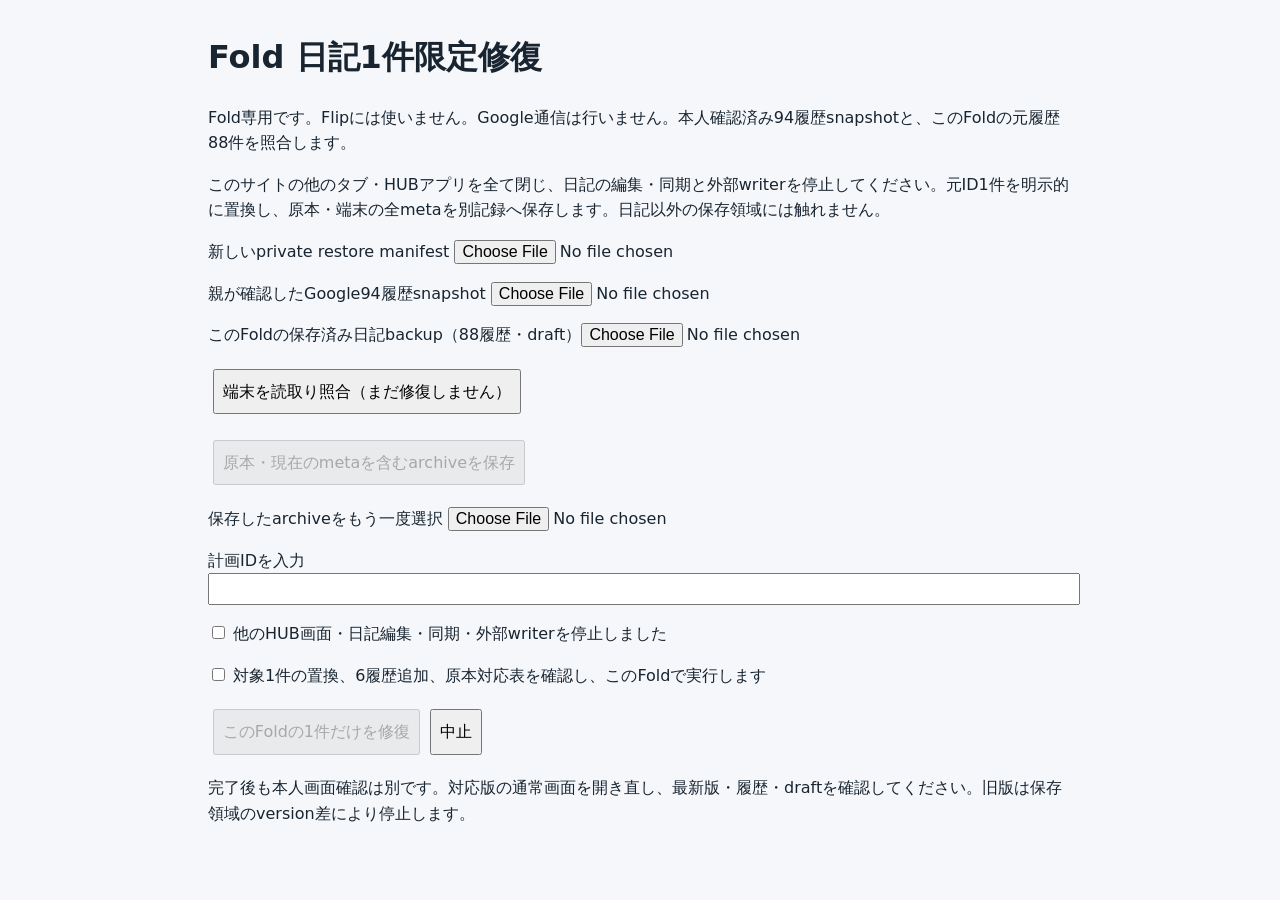
==== tools/diary-local-repair/index.html @ b398ae8a "Prepare offline Fold-only local repair adapter with atomic archive and version fence" ====
<!doctype html><html lang="ja"><meta charset="utf-8">
<meta http-equiv="Content-Security-Policy" content="default-src 'none'; script-src 'self'; style-src 'self'; worker-src 'self'; connect-src 'none'; object-src 'none'; base-uri 'none'; form-action 'none'">
<meta name="viewport" content="width=device-width,initial-scale=1"><title>Fold 日記1件限定修復</title>
<link rel="stylesheet" href="../diary-repair/style.css">
<main><h1>Fold 日記1件限定修復</h1>
<p>Fold専用です。Flipには使いません。Google通信は行いません。本人確認済み94履歴snapshotと、このFoldの元履歴88件を照合します。</p>
<p>このサイトの他のタブ・HUBアプリを全て閉じ、日記の編集・同期と外部writerを停止してください。元ID1件を明示的に置換し、原本・端末の全metaを別記録へ保存します。日記以外の保存領域には触れません。</p>
<label>新しいprivate restore manifest <input id="manifest" type="file" accept=".json"></label>
<label>親が確認したGoogle94履歴snapshot <input id="google" type="file" accept=".json"></label>
<label>このFoldの保存済み日記backup（88履歴・draft）<input id="backup" type="file" accept=".json"></label>
<button id="inspect">端末を読取り照合（まだ修復しません）</button>
<pre id="status" role="status"></pre>
<button id="download" disabled>原本・現在のmetaを含むarchiveを保存</button>
<label>保存したarchiveをもう一度選択 <input id="archive" type="file" accept=".json"></label>
<label>計画IDを入力 <input id="confirmation" autocomplete="off"></label>
<label><input id="stopped" type="checkbox"> 他のHUB画面・日記編集・同期・外部writerを停止しました</label>
<label><input id="approved" type="checkbox"> 対象1件の置換、6履歴追加、原本対応表を確認し、このFoldで実行します</label>
<button id="apply" disabled>このFoldの1件だけを修復</button><button id="cancel">中止</button>
<p>完了後も本人画面確認は別です。対応版の通常画面を開き直し、最新版・履歴・draftを確認してください。旧版は保存領域のversion差により停止します。</p>
</main><script src="../../diary-core.js"></script><script src="../../diary-repair.js"></script><script src="../../diary-local-repair.js"></script><script src="ui.js"></script></html>
---- tools/diary-repair/style.css ----
body{font:16px system-ui,sans-serif;line-height:1.6;max-width:54rem;margin:2rem auto;padding:0 1rem;color:#182430;background:#f5f7fa}label{display:block;margin:1rem 0}button,input{font:inherit;max-width:100%}button{padding:.5rem;margin:.3rem}pre{white-space:pre-wrap;overflow-wrap:anywhere}#confirmation{display:block;width:100%}
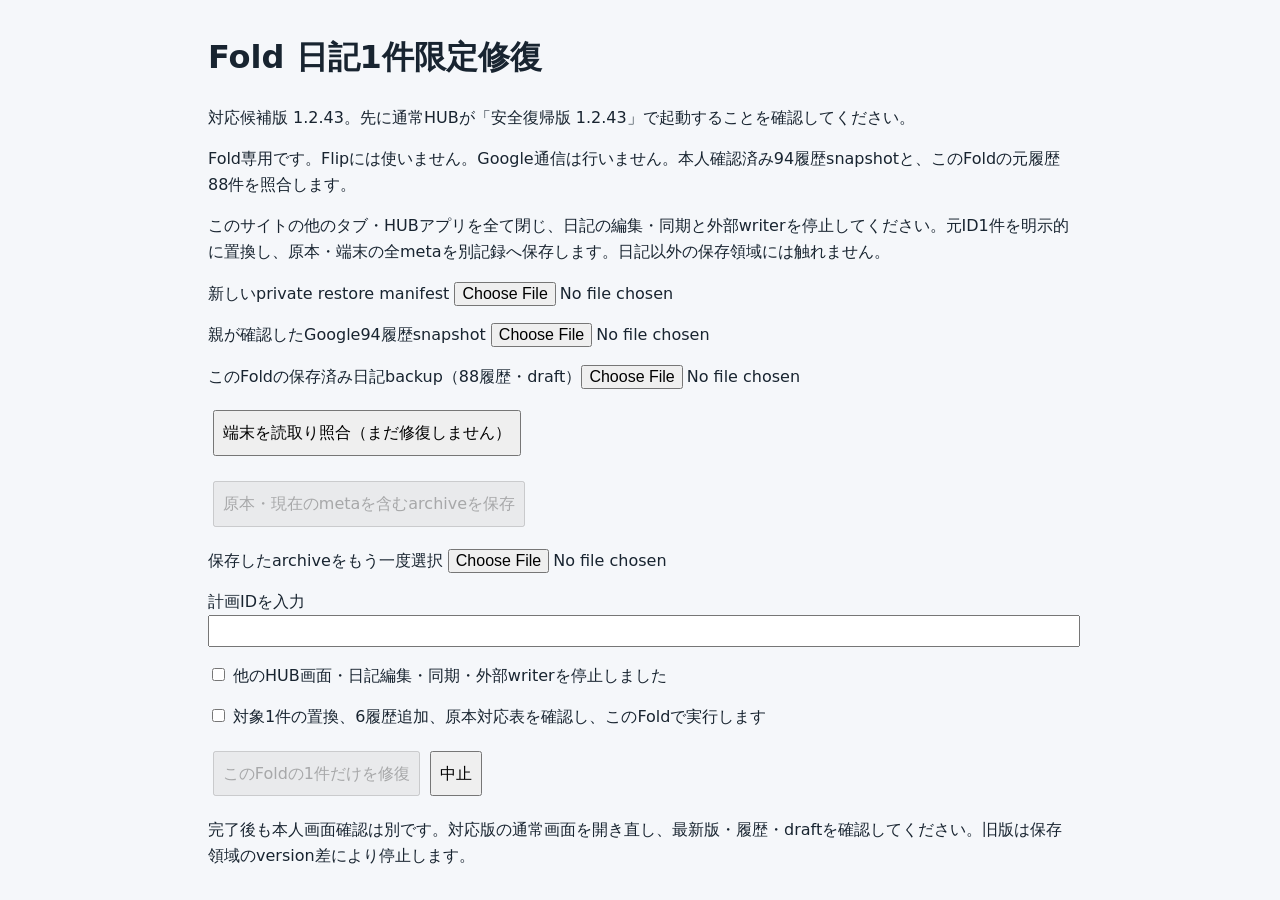
==== commit 9f1f1def: "Prepare PAPA HUB 1.2.43 immutable assets and Fold release preflight" ====
--- a/tools/diary-local-repair/index.html
+++ b/tools/diary-local-repair/index.html
@@ -1,8 +1,8 @@
 <!doctype html><html lang="ja"><meta charset="utf-8">
 <meta http-equiv="Content-Security-Policy" content="default-src 'none'; script-src 'self'; style-src 'self'; worker-src 'self'; connect-src 'none'; object-src 'none'; base-uri 'none'; form-action 'none'">
 <meta name="viewport" content="width=device-width,initial-scale=1"><title>Fold 日記1件限定修復</title>
-<link rel="stylesheet" href="../diary-repair/style.css">
-<main><h1>Fold 日記1件限定修復</h1>
+<link rel="stylesheet" href="../diary-repair/style.css?v=1.2.43">
+<main><h1>Fold 日記1件限定修復</h1><p>対応候補版 1.2.43。先に通常HUBが「安全復帰版 1.2.43」で起動することを確認してください。</p>
 <p>Fold専用です。Flipには使いません。Google通信は行いません。本人確認済み94履歴snapshotと、このFoldの元履歴88件を照合します。</p>
 <p>このサイトの他のタブ・HUBアプリを全て閉じ、日記の編集・同期と外部writerを停止してください。元ID1件を明示的に置換し、原本・端末の全metaを別記録へ保存します。日記以外の保存領域には触れません。</p>
 <label>新しいprivate restore manifest <input id="manifest" type="file" accept=".json"></label>
@@ -17,4 +17,4 @@
 <label><input id="approved" type="checkbox"> 対象1件の置換、6履歴追加、原本対応表を確認し、このFoldで実行します</label>
 <button id="apply" disabled>このFoldの1件だけを修復</button><button id="cancel">中止</button>
 <p>完了後も本人画面確認は別です。対応版の通常画面を開き直し、最新版・履歴・draftを確認してください。旧版は保存領域のversion差により停止します。</p>
-</main><script src="../../diary-core.js"></script><script src="../../diary-repair.js"></script><script src="../../diary-local-repair.js"></script><script src="ui.js"></script></html>
+</main><script src="../../diary-core.js?v=1.2.43"></script><script src="../../diary-repair.js?v=1.2.43"></script><script src="../../diary-local-repair.js?v=1.2.43"></script><script src="ui.js?v=1.2.43"></script></html>
